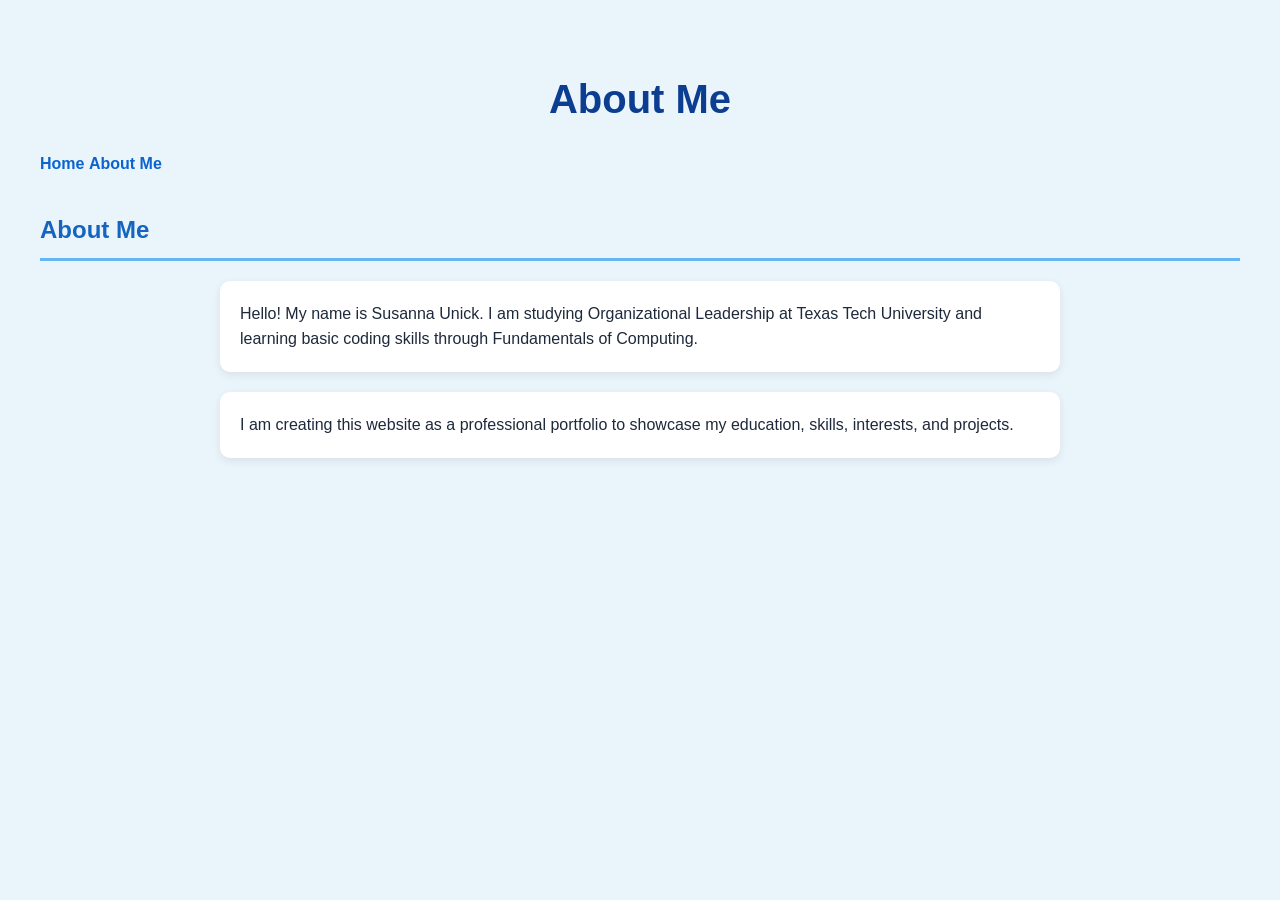
==== about.html @ 26669a55 "Final Project Updates/Additions" ====
<!DOCTYPE html>
<html lang="en">
<head>
    <meta charset="UTF-8">
    <meta name="viewport" content="width=device-width, initial-scale=1.0">
    <title>About Me - Susanna Unick</title>
    <link rel="stylesheet" href="style.css">
</head>

<body>

    <header>
        <h1>About Me</h1>

        <nav>
            <a href="index.html">Home</a>
            <a href="about.html">About Me</a>
        </nav>
    </header>

    <main>
        <h2>About Me</h2>

        <p>
            Hello! My name is Susanna Unick. I am studying Organizational
            Leadership at Texas Tech University and learning basic coding
            skills through Fundamentals of Computing.
        </p>

        <p>
            I am creating this website as a professional portfolio to
            showcase my education, skills, interests, and projects.
        </p>
    </main>

</body>
</html>
---- style.css ----
/* General Page Styling */
body {
    font-family: Arial, Helvetica, sans-serif;
    background-color: #EAF4FB;
    color: #1E293B;
    margin: 0;
    padding: 40px;
    line-height: 1.6;
}
/* Main Heading */
h1 {
    color: #0B3D91;
    text-align: center;
    font-size: 2.5rem;
    margin-bottom: 20px;
}
/* Section Heading */
h2 {
    color: #1565C0;
    border-bottom: 3px solid #64B5F6;
    padding-bottom: 8px;
    margin-top: 35px;
}
/* Paragraphs */
p { 
    background-color: #FFFFFF; 
    padding: 20px;
    border-radius: 10px;
    box-shadow: 0 3px 10px rgba(0, 0, 0, 0.08);
    max-width: 800px;
    margin: 20px auto;
}
/* Hobbies List */ 
ul { 
    background-color: #D6EBFF; 
    max-width: 700px; 
    margin: 20px auto; 
    padding: 25px 45px; 
    border-left: 5px solid #1976D2; 
    border-radius: 8px;
}
li { 
    margin: 10px 0; 
    color: #0D47A1; 
    font-weight: 500; 
} 
/* GitHub Link */ 
a { 
    color: #0B63CE; 
    font-weight: bold; 
    text-decoration: none; 
} 
a:hover { 
    color: #003C8F; 
    text-decoration: underline; 
    body {
    margin: 0;
}
}
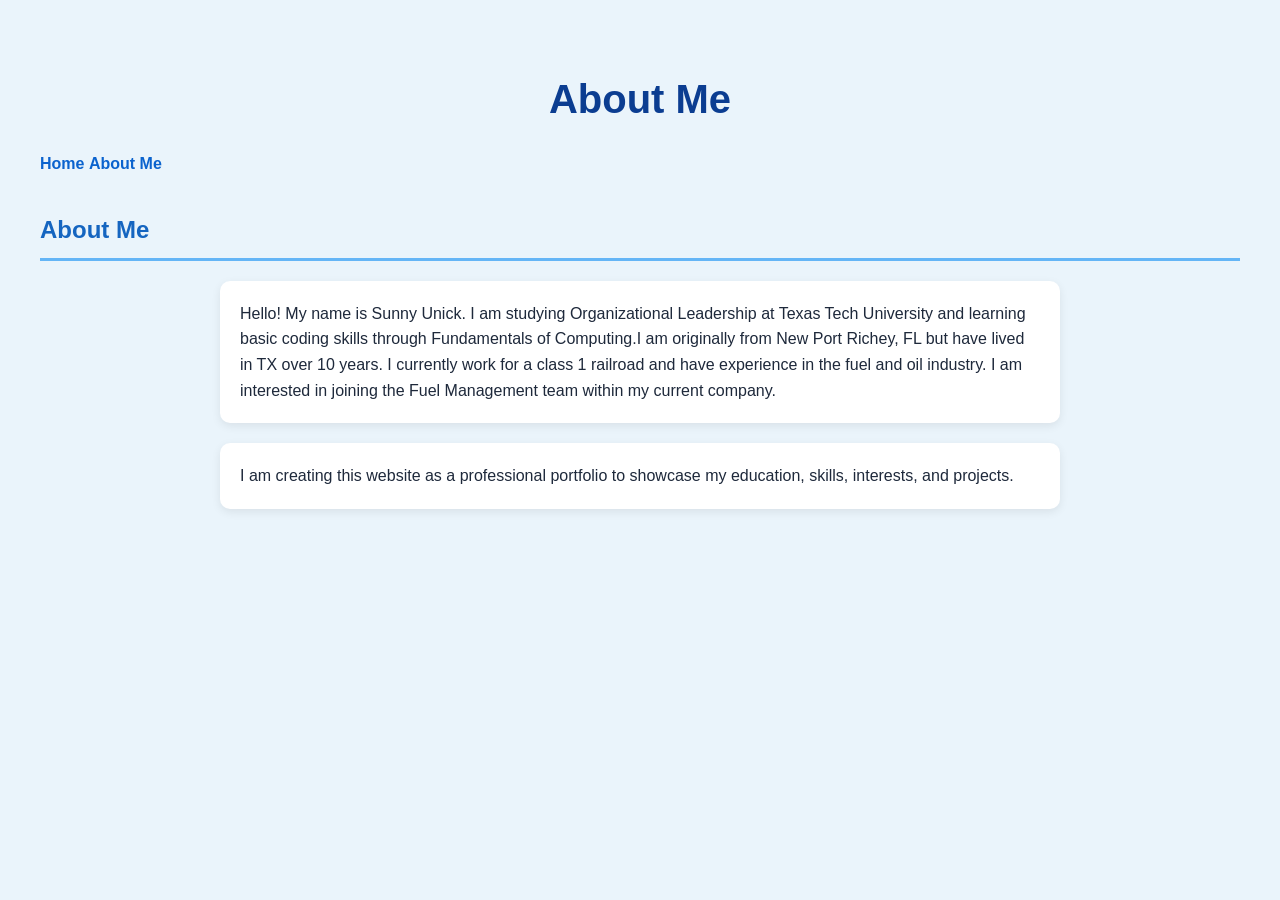
==== commit 86ff9bfa: "Info Updates" ====
--- a/about.html
+++ b/about.html
@@ -22,9 +22,9 @@
         <h2>About Me</h2>
 
         <p>
-            Hello! My name is Susanna Unick. I am studying Organizational
+            Hello! My name is Sunny Unick. I am studying Organizational
             Leadership at Texas Tech University and learning basic coding
-            skills through Fundamentals of Computing.
+            skills through Fundamentals of Computing.I am originally from New Port Richey, FL but have lived in TX over 10 years. I currently work for a class 1 railroad and have experience in the fuel and oil industry. I am interested in joining the Fuel Management team within my current company. 
         </p>
 
         <p>
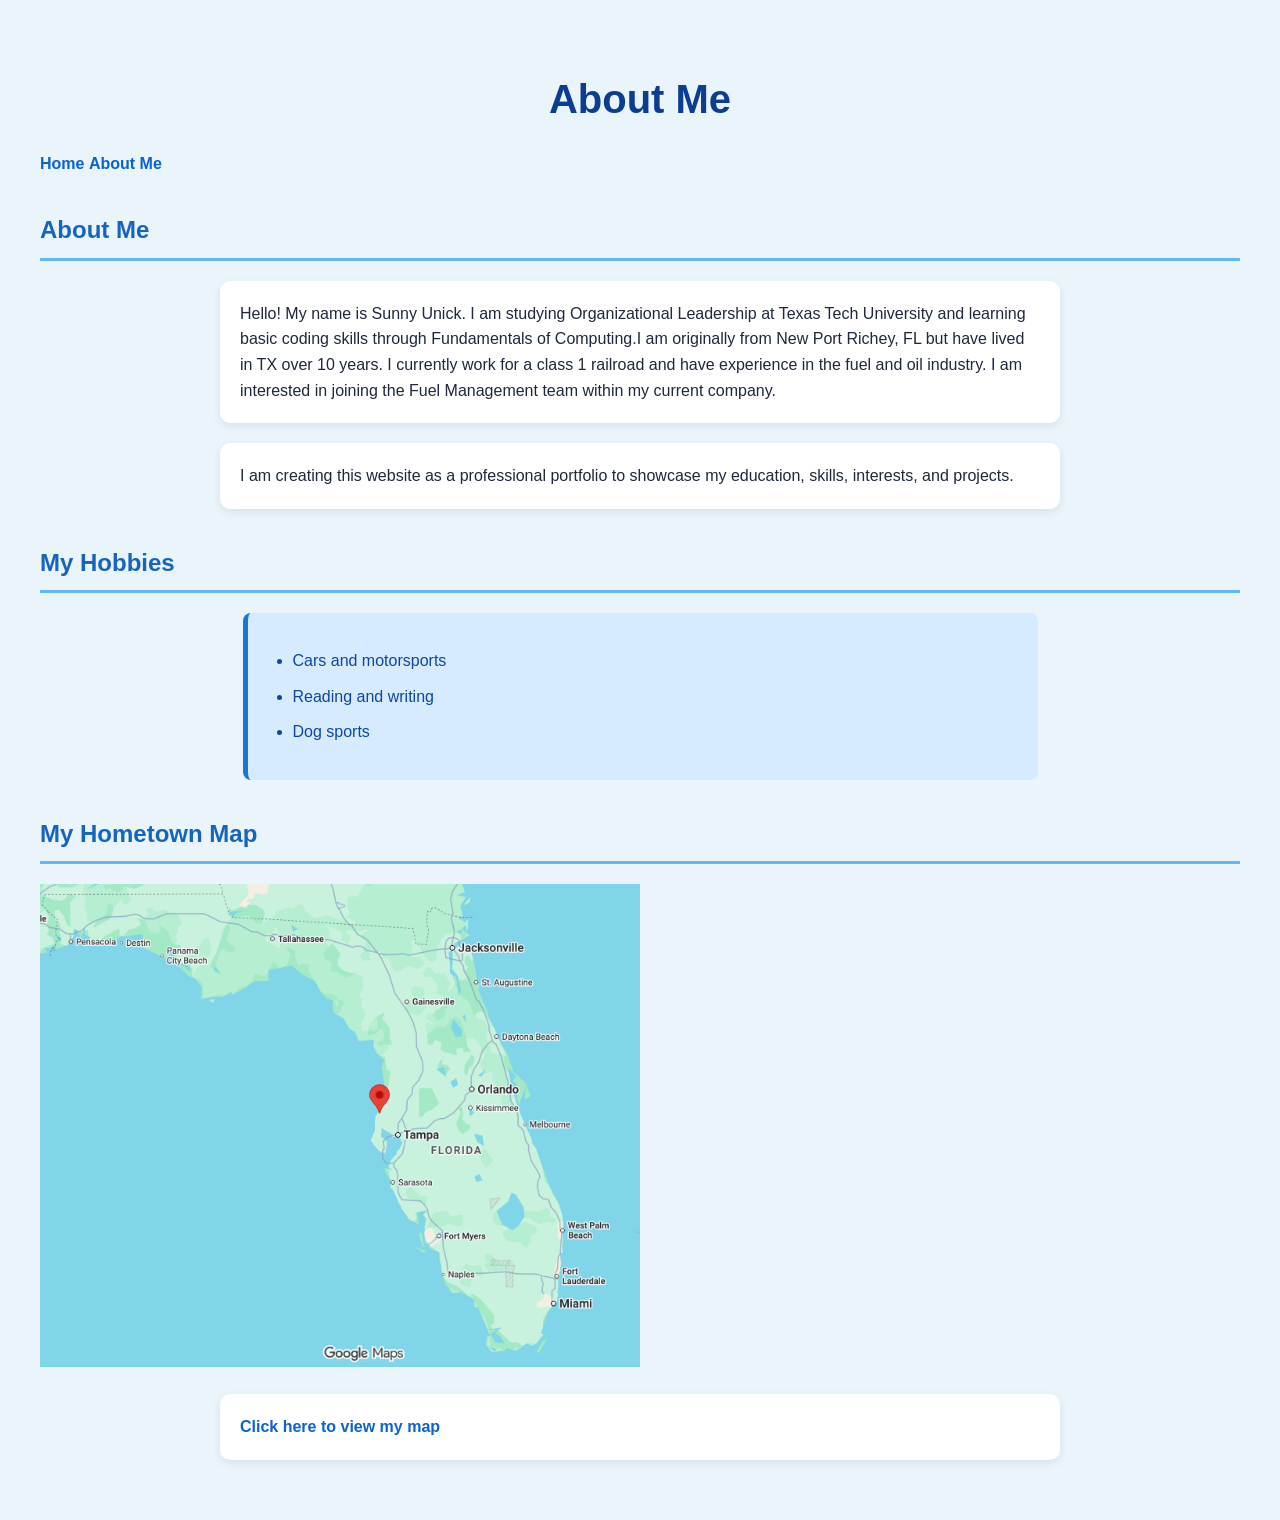
==== commit 1912f699: "Moved Sections" ====
--- a/about.html
+++ b/about.html
@@ -32,6 +32,23 @@
             showcase my education, skills, interests, and projects.
         </p>
     </main>
+       <h2>My Hobbies</h2>
+
+    <ul>
+        <li>Cars and motorsports</li>
+        <li>Reading and writing</li>
+        <li>Dog sports</li>
+    </ul>
+
+    <h2>My Hometown Map</h2>
+
+    <img src="./map-preview.png" alt="Map Preview" width="600">
+
+    <p>
+        <a href="https://share.google/AVAhihamjNCTLoKRt" target="_blank"> Click here to view my map
+        </a>
+    </p>
 
 </body>
+
 </html>
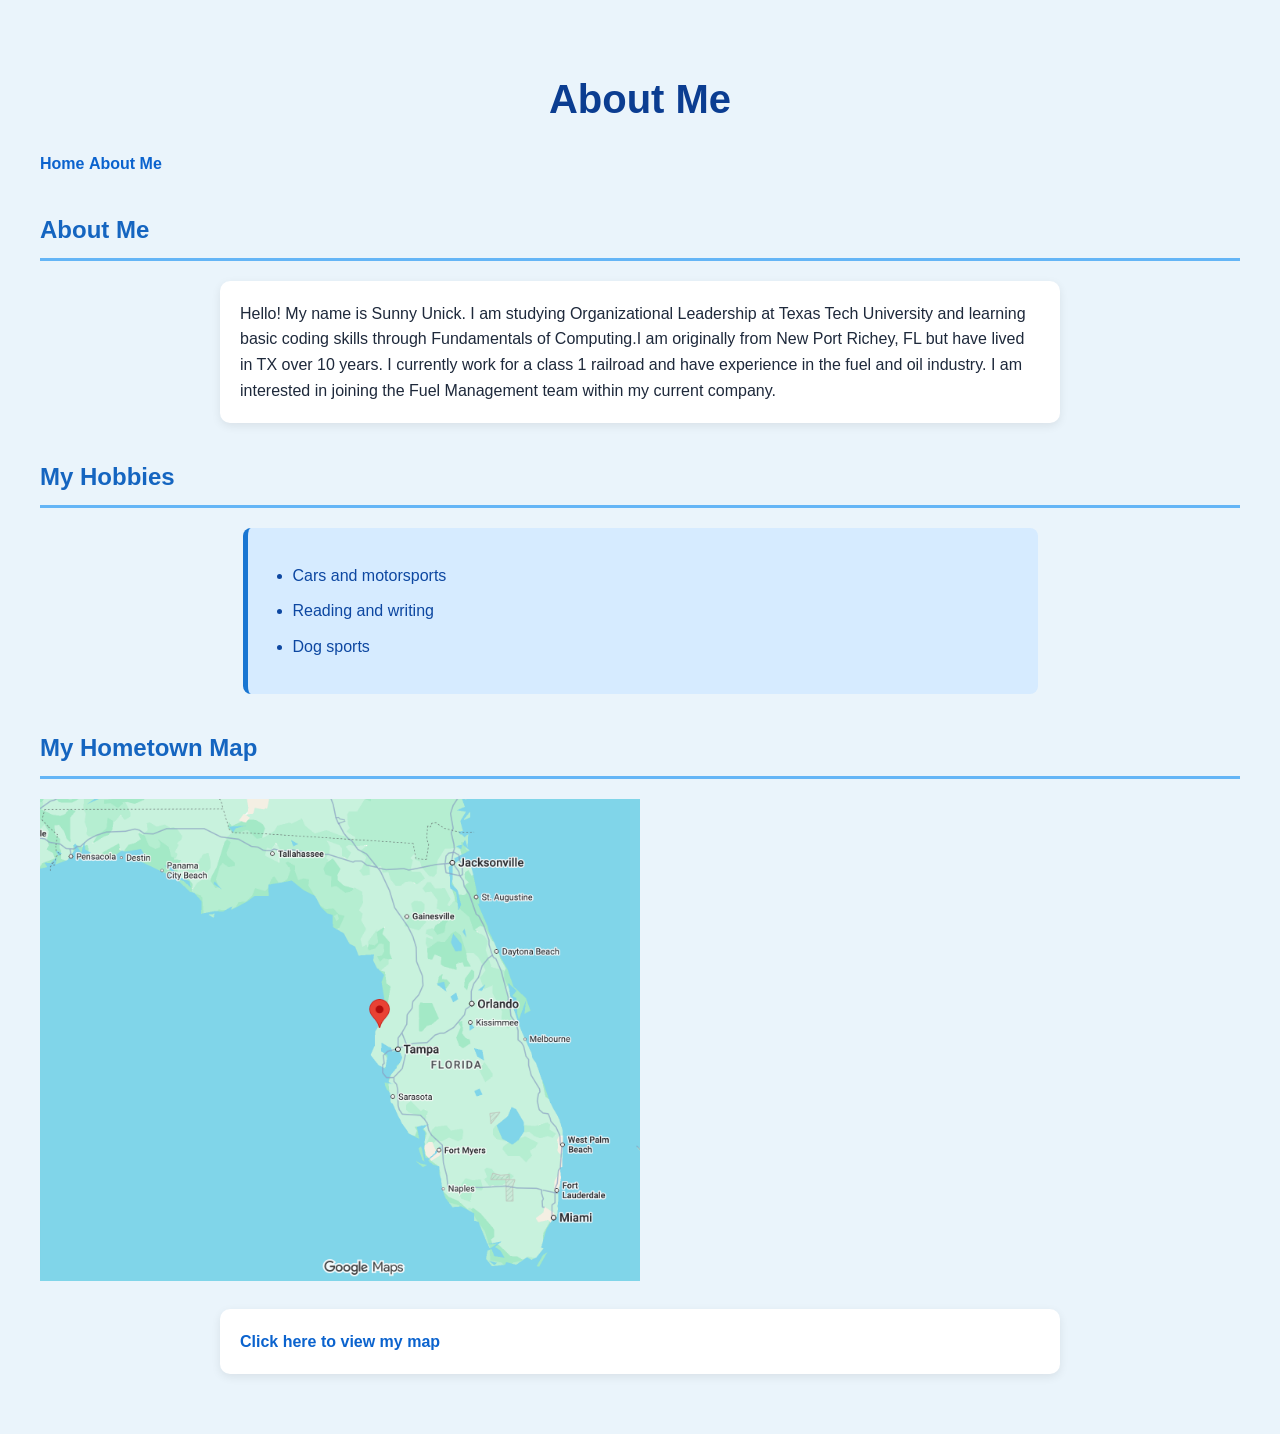
==== commit 644d42b0: "Rearranged sections" ====
--- a/about.html
+++ b/about.html
@@ -26,11 +26,6 @@
             Leadership at Texas Tech University and learning basic coding
             skills through Fundamentals of Computing.I am originally from New Port Richey, FL but have lived in TX over 10 years. I currently work for a class 1 railroad and have experience in the fuel and oil industry. I am interested in joining the Fuel Management team within my current company. 
         </p>
-
-        <p>
-            I am creating this website as a professional portfolio to
-            showcase my education, skills, interests, and projects.
-        </p>
     </main>
        <h2>My Hobbies</h2>
 
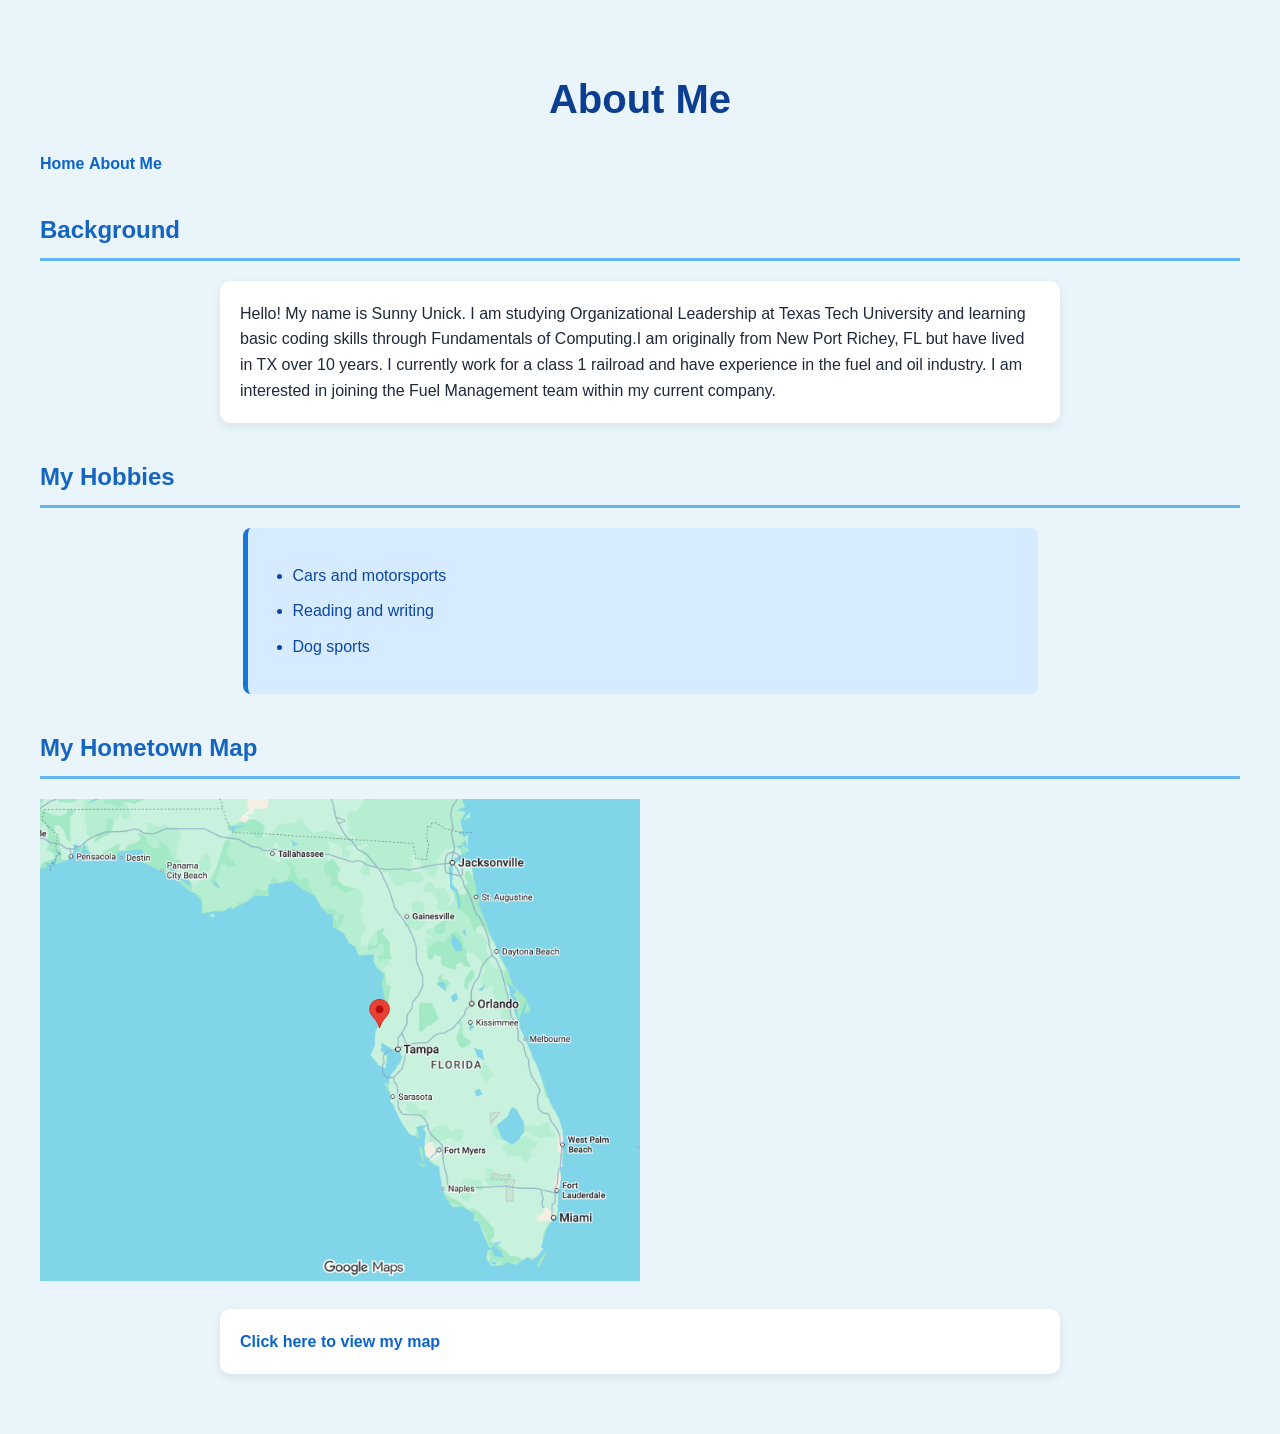
==== commit 380348ec: "Title Change" ====
--- a/about.html
+++ b/about.html
@@ -19,7 +19,7 @@
     </header>
 
     <main>
-        <h2>About Me</h2>
+        <h2>Background</h2>
 
         <p>
             Hello! My name is Sunny Unick. I am studying Organizational
